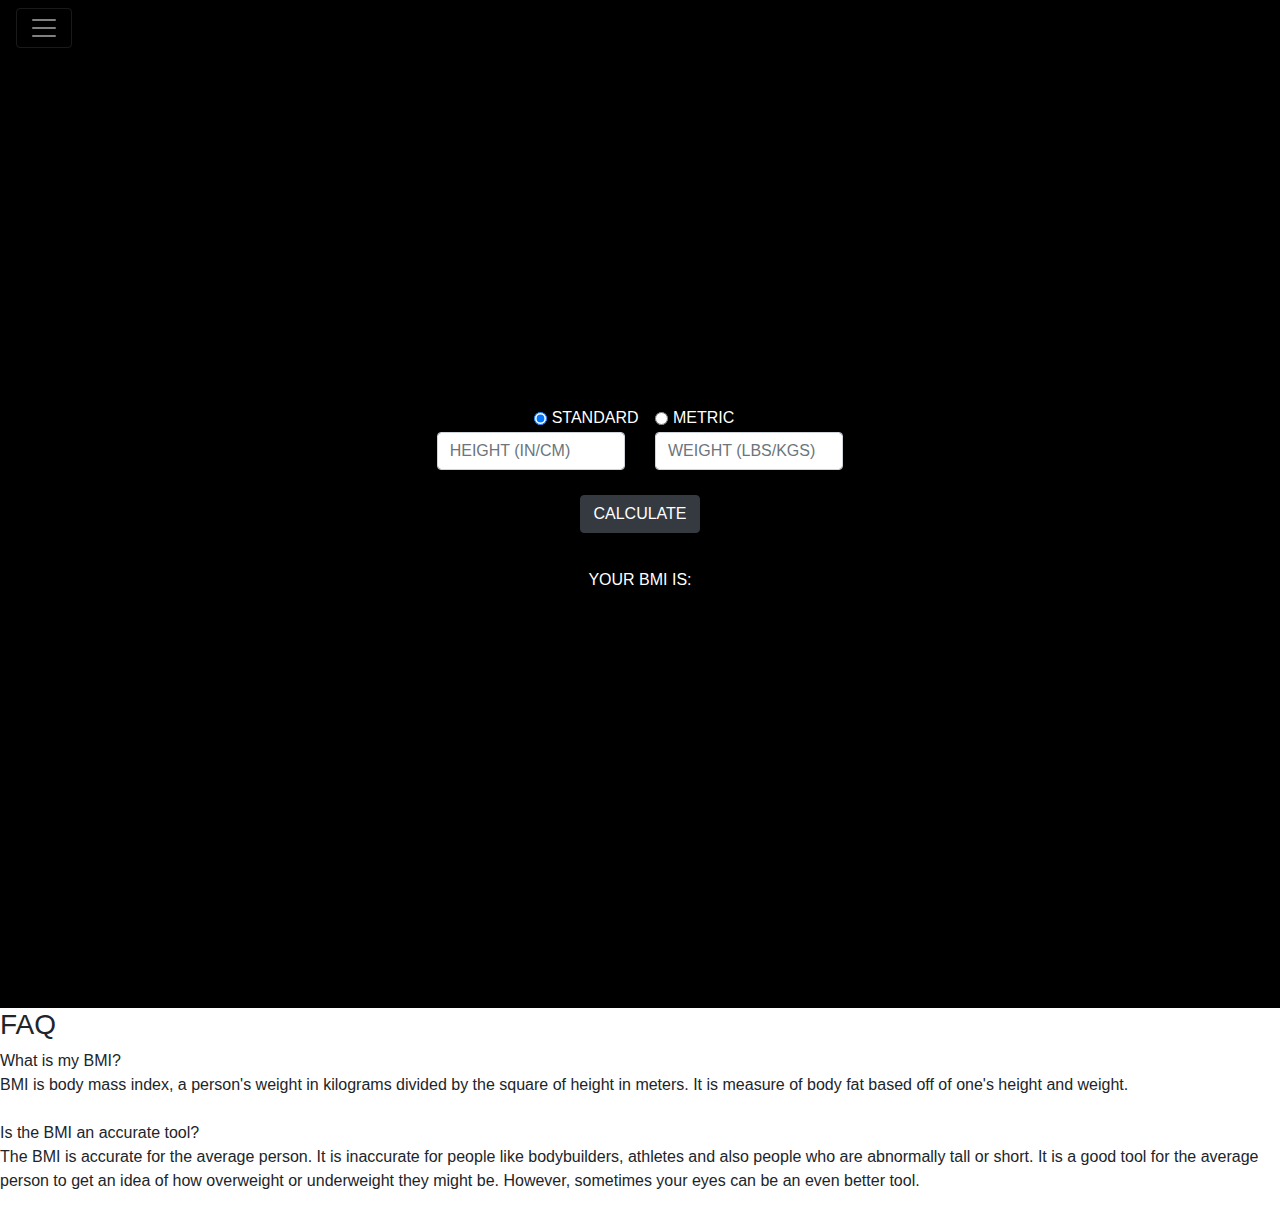
==== pages/bmi.html @ 6c452fc3 "init commit" ====
<!DOCTYPE html>
<html lang="en">
<head>
  <meta charset="utf-8">
  <meta name="viewport" content="width=device-width, initial-scale=1, shrink-to-fit=no">
  <title>The Lift Calc // BMI CALC</title>
  
  <!-- Bootstrap -->
  <link rel="stylesheet" href="https://stackpath.bootstrapcdn.com/bootstrap/4.4.1/css/bootstrap.min.css" integrity="sha384-Vkoo8x4CGsO3+Hhxv8T/Q5PaXtkKtu6ug5TOeNV6gBiFeWPGFN9MuhOf23Q9Ifjh" crossorigin="anonymous">

  <!-- Bootstrap scripts -->
  <script src="https://code.jquery.com/jquery-3.4.1.slim.min.js" integrity="sha384-J6qa4849blE2+poT4WnyKhv5vZF5SrPo0iEjwBvKU7imGFAV0wwj1yYfoRSJoZ+n" crossorigin="anonymous"></script>
  <script src="https://cdn.jsdelivr.net/npm/popper.js@1.16.0/dist/umd/popper.min.js" integrity="sha384-Q6E9RHvbIyZFJoft+2mJbHaEWldlvI9IOYy5n3zV9zzTtmI3UksdQRVvoxMfooAo" crossorigin="anonymous"></script>
  <script src="https://stackpath.bootstrapcdn.com/bootstrap/4.4.1/js/bootstrap.min.js" integrity="sha384-wfSDF2E50Y2D1uUdj0O3uMBJnjuUD4Ih7YwaYd1iqfktj0Uod8GCExl3Og8ifwB6" crossorigin="anonymous"></script>

  <!-- CSS -->
  <link rel="stylesheet" type="text/css" href="../style.css"/>

</head>
<body>

   <!-- Nav Bar -->

  <section class="black nav">

      <div class="pos-f-t">
        <div class="collapse" id="navbarToggleExternalContent">
          <div class="p-4">
            <a href="../index.html"><h4 class="text-white">HOME</h4></a>
            <a href="bmi.html"><h4 class="text-white">BMI</h4></a>
            <a href="tdee.html"><h4 class="text-white">TDEE</h4></a>
            <a href="max.html"><h4 class="text-white">MAX</h4></a>
            <a href="wilks.html"><h4 class="text-white">WILKS</h4></a>
            <span class="text-muted">Lift Calc</span>
          </div>
        </div>
        <nav class="navbar navbar-dark">
          <button class="navbar-toggler" type="button" data-toggle="collapse" data-target="#navbarToggleExternalContent" aria-controls="navbarToggleExternalContent" aria-expanded="false" aria-label="Toggle navigation">
            <span class="navbar-toggler-icon"></span>
          </button>
        </nav>
      </div>
  </section>

  <!-- Forms -->
  
  <section class="all-forms">

    
    <form>
      <div class="form-check form-check-inline">
        <input class="form-check-input" type="radio" name="exampleRadios" id="standard-radio" checked>
        <label class="form-check-label" for="exampleRadios1">
          STANDARD
        </label>
      </div>
      <div class="form-check form-check-inline">
        <input class="form-check-input" type="radio" name="exampleRadios" id="metric-radio" />
        <label class="form-check-label" for="exampleRadios2">
          METRIC
        </label>
      </div>
      <div class="row justify-content-center align-items-center">
        <div class="col col-lg-2">
          <input id="height-field" type="number" class="form-control" placeholder="HEIGHT (IN/CM)">
        </div>
        <div class="col col-lg-2">
          <input id="weight-field" type="number" class="form-control" placeholder="WEIGHT (LBS/KGS)">
        </div>
      </div>
      <button type="button" class="btn btn-dark" onclick="bmiCalculator()">CALCULATE</button>
    </form>

    
       <p class="yourbmi">YOUR BMI IS:</p>
       <h3 id="bmi"></h3>

    <script>
      function bmiCalculator() {
        var standard = document.getElementById('standard-radio').checked;   
        var height = document.getElementById('height-field').value;
        var weight = document.getElementById('weight-field').value;
        var bmi = null;
    
        if (standard) {
          console.log('STANDARD')
          bmi = (703 * weight) / (height * height);
        } else {
          bmi = weight / (height * height) * 10000;
        }
         
        if (bmi) {
          document.getElementById('bmi').innerHTML = Math.round(bmi);
        }
      }


      var bmi = bmiCalculator();
      console.log(bmi);
    </script>


  </section>

  <section="bmi-faq">
   
  <h3>FAQ</h3>

<p>
What is my BMI? </br>
BMI is body mass index, a person's weight in kilograms divided by the square of height in meters.  It is measure of body fat based off of one's height and weight. </br>
</br>
Is the BMI an accurate tool? </br>
The BMI is accurate for the average person.  It is inaccurate for people like bodybuilders, athletes and also people who are abnormally tall or short.  It is a good tool for the average person to get an idea of how overweight or underweight they might be.  However, sometimes your eyes can be an even better tool. </br>

</p>
  </section>
 </body>
</html>
---- style.css ----
.body {
    font-family: 'Overpass', sans-serif;
    text-transform: uppercase;
}

.all-forms {
    text-align: center;
    background-color: black;
    color: white;
    padding: 350px 0px 400px;
}

.all-radios {
    margin: 10px 0px 5px;
}

.question {
    font-family: 'Overpass', sans-serif;
}

.black {
    background-color: black;
    color: white;
}

.nav {
    font-family: 'Roboto', sans-serif;
}

.mainhead {
    text-align: center;
    padding: 180px 0px 260px;
}

.card {
    margin: 0 auto; /* Added */
    float: none; /* Added */
    margin-bottom: 10px; /* Added */
}

.footer {
    text-align: center;
    padding: 86px 0px 80px;
    font-family: 'Roboto', sans-serif;
}

.btn {
    margin: 25px 0px 15px;
}


/* INDEX PAGE */

/* BMI PAGE */

.yourbmi {
    padding-top: 20px;
}

/* MAX PAGE */

.max-radios {
    padding-bottom: 20px;
}

.container {
    height: 100%;
    display: flex;
    justify-content: center;
    align-items: center;
}

/* TDEE PAGE */



/* WILKS SCORE */

.wilks-forms {
    text-align: center;
    background-color: black;
    color: white;
}
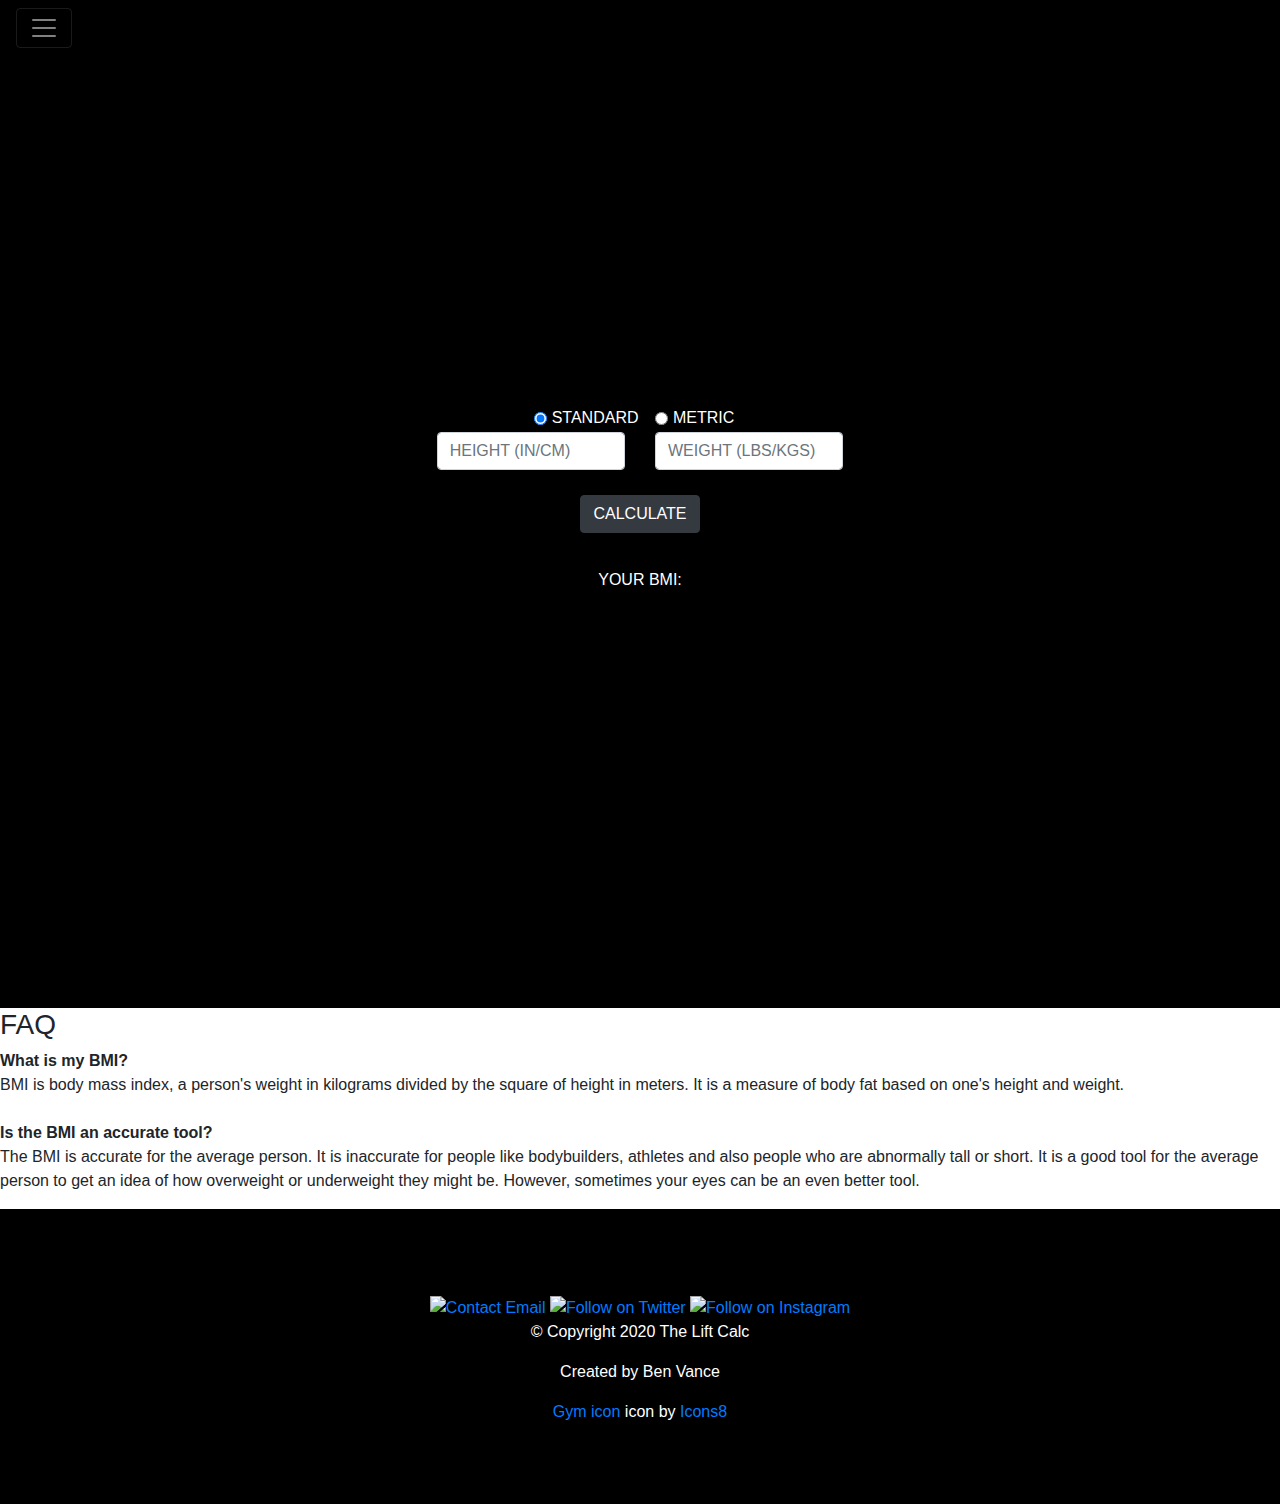
==== commit 4170cb59: "Add files via upload" ====
--- a/pages/bmi.html
+++ b/pages/bmi.html
@@ -4,6 +4,7 @@
   <meta charset="utf-8">
   <meta name="viewport" content="width=device-width, initial-scale=1, shrink-to-fit=no">
   <title>The Lift Calc // BMI CALC</title>
+  <link rel="icon" href="../misc/favicon.png">
   
   <!-- Bootstrap -->
   <link rel="stylesheet" href="https://stackpath.bootstrapcdn.com/bootstrap/4.4.1/css/bootstrap.min.css" integrity="sha384-Vkoo8x4CGsO3+Hhxv8T/Q5PaXtkKtu6ug5TOeNV6gBiFeWPGFN9MuhOf23Q9Ifjh" crossorigin="anonymous">
@@ -31,7 +32,7 @@
             <a href="tdee.html"><h4 class="text-white">TDEE</h4></a>
             <a href="max.html"><h4 class="text-white">MAX</h4></a>
             <a href="wilks.html"><h4 class="text-white">WILKS</h4></a>
-            <span class="text-muted">Lift Calc</span>
+            <span class="text-muted">The Lift Calc</span>
           </div>
         </div>
         <nav class="navbar navbar-dark">
@@ -48,13 +49,13 @@
 
     
     <form>
-      <div class="form-check form-check-inline">
+      <div class="form-check form-check-inline bmi-radios">
         <input class="form-check-input" type="radio" name="exampleRadios" id="standard-radio" checked>
         <label class="form-check-label" for="exampleRadios1">
           STANDARD
         </label>
       </div>
-      <div class="form-check form-check-inline">
+      <div class="form-check form-check-inline bmi-radios">
         <input class="form-check-input" type="radio" name="exampleRadios" id="metric-radio" />
         <label class="form-check-label" for="exampleRadios2">
           METRIC
@@ -72,7 +73,7 @@
     </form>
 
     
-       <p class="yourbmi">YOUR BMI IS:</p>
+       <p class="yourbmi">YOUR BMI:</p>
        <h3 id="bmi"></h3>
 
     <script>
@@ -102,18 +103,34 @@
 
   </section>
 
-  <section="bmi-faq">
+  <section class="tdee-faq">
    
   <h3>FAQ</h3>
 
 <p>
-What is my BMI? </br>
-BMI is body mass index, a person's weight in kilograms divided by the square of height in meters.  It is measure of body fat based off of one's height and weight. </br>
+<b>What is my BMI?</b> </br>
+BMI is body mass index, a person's weight in kilograms divided by the square of height in meters.  It is a measure of body fat based on one's height and weight. </br>
 </br>
-Is the BMI an accurate tool? </br>
+<b>Is the BMI an accurate tool?</b> </br>
 The BMI is accurate for the average person.  It is inaccurate for people like bodybuilders, athletes and also people who are abnormally tall or short.  It is a good tool for the average person to get an idea of how overweight or underweight they might be.  However, sometimes your eyes can be an even better tool. </br>
 
 </p>
   </section>
+
+  <!--- Footer -->
+
+<section class="black footer">
+
+  <a href="https://mail.google.com/mail/u/0/?view=cm&fs=1&to=thebenvance@gmail.com&su=SUBJECT&body=BODY&&tf=1/"> <img class="foot-img" src="../misc/email.png" alt="Contact Email"> </a>
+  <a href="https://www.twitter.com/partyinmyvance"> <img class="foot-img" src="../misc/twitter.png" alt="Follow on Twitter"> </a>
+  <a href="https://www.instagram.com/partyinmyvance"> <img class="foot-img" src="../misc/ig.png" alt="Follow on Instagram"> </a>
+
+
+  <p>© Copyright 2020 The Lift Calc</p>
+  <p>Created by Ben Vance</p>
+  <a target="_blank" href="https://icons8.com/icons/set/rod-barbells">Gym icon</a> icon by <a target="_blank" href="https://icons8.com">Icons8</a>
+
+</section>
+
  </body>
 </html>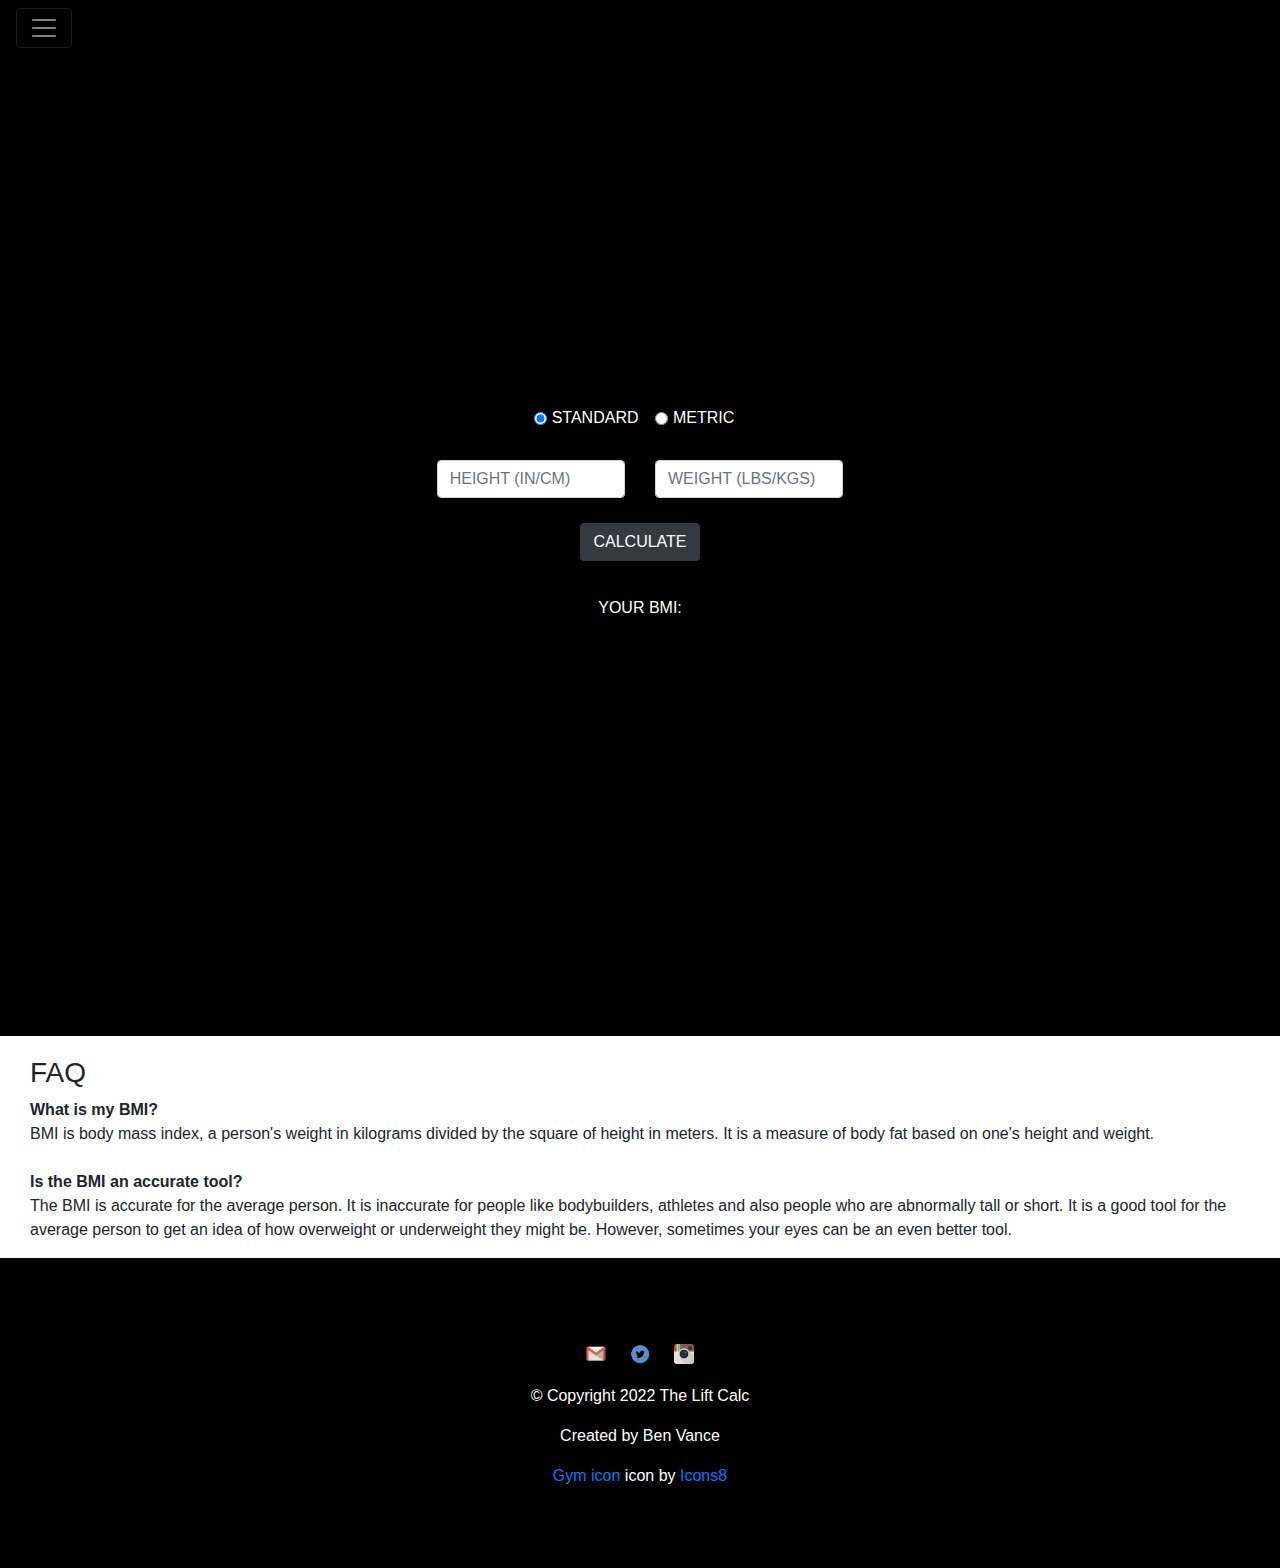
==== commit 572432df: "2022" ====
--- a/pages/bmi.html
+++ b/pages/bmi.html
@@ -126,7 +126,7 @@
   <a href="https://www.instagram.com/partyinmyvance"> <img class="foot-img" src="../misc/ig.png" alt="Follow on Instagram"> </a>
 
 
-  <p>© Copyright 2020 The Lift Calc</p>
+  <p>© Copyright 2022 The Lift Calc</p>
   <p>Created by Ben Vance</p>
   <a target="_blank" href="https://icons8.com/icons/set/rod-barbells">Gym icon</a> icon by <a target="_blank" href="https://icons8.com">Icons8</a>
 
--- a/style.css
+++ b/style.css
@@ -49,12 +49,24 @@
 }
 
 
-/* INDEX PAGE */
+.foot-img {
+    max-width: 20px;
+    height: 20px;
+    margin: 0px 10px 20px 10px;
+}
+
+.radio-right {
+    padding-left: 20px;
+}
 
 /* BMI PAGE */
 
 .yourbmi {
     padding-top: 20px;
+}
+
+.bmi-radios {
+    padding-bottom: 30px;
 }
 
 /* MAX PAGE */
@@ -70,9 +82,23 @@
     align-items: center;
 }
 
+.max-btn {
+margin-bottom: 25px;
+}
+
 /* TDEE PAGE */
 
+.tdee-faq {
+    padding: 20px 30px 0px 30px;
+}
 
+.sex-radios {
+    padding-bottom: 20px;
+}
+
+.tdee-inputs {
+    padding-bottom: 15px;
+}
 
 /* WILKS SCORE */
 
@@ -82,4 +108,18 @@
     color: white;
 }
 
+.wilks-button {
+    margin-bottom: 30px;
+}
 
+/* MOBILE SIZE */
+
+@media only screen and (max-width: 600px) {
+    .question {
+        font-family: 'Overpass', sans-serif;
+        margin: 0px 30px 0px 30px;
+    }
+    
+}
+
+
